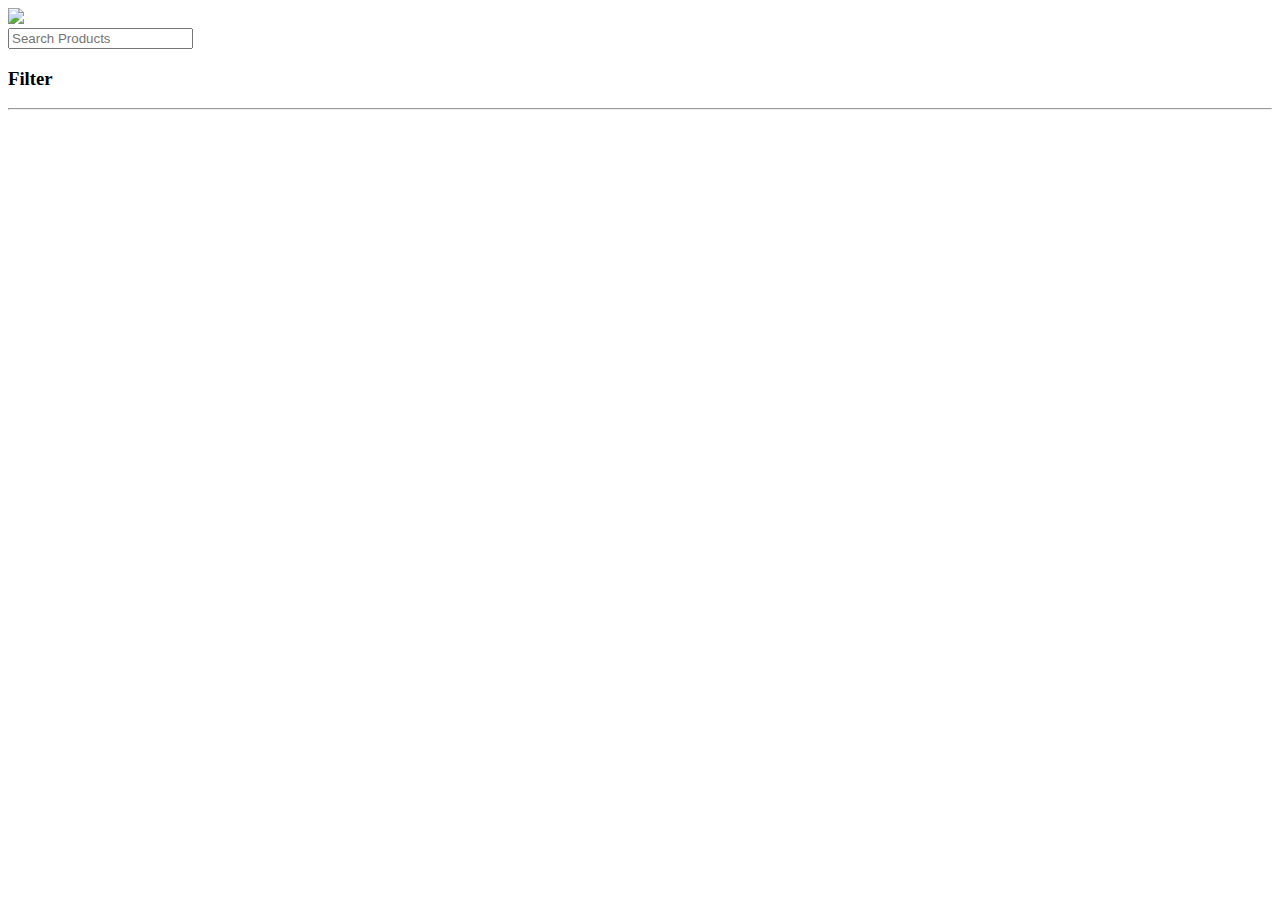
==== Website/html/index.html @ 56bb5edd "Made few changes" ====
<!DOCTYPE html>
<html class="html">

<head>
    <meta charset="utf-8">
    <meta name="viewport" content="width=device-width, initial-scale=1.0">
    <meta http-equiv="X-UA-Compatible" content="IE=edge">
    <title>PLP template</title>
    <!-- Bootstrap CSS CDN -->
    <link rel="stylesheet" href="https://stackpath.bootstrapcdn.com/bootstrap/4.1.0/css/bootstrap.min.css" integrity="sha384-9gVQ4dYFwwWSjIDZnLEWnxCjeSWFphJiwGPXr1jddIhOegiu1FwO5qRGvFXOdJZ4" crossorigin="anonymous">
    <!-- Our Custom CSS -->
    <link rel="stylesheet" href="./css/style.css">
</head>

<body class="body-content">
    <section class="header">
        <a href="javascript:void(0)"><img src="./images/logo1.png" class="logo" onclick="window.location.href = './index.html'"></img></a>
        <div class="navbar">
            <div class="form">
                <input id="search" type="text" class="form-input" placeholder="Search Products">
            </div>

        </div>
    </section>
    <section class="filter-listing">
        <!-- Sidebar  -->
        <div class="sidebar" id="sidebar">
            <div class="sidebar-header">
                <h3 class="heading-3">Filter</h3>
            </div>
            <hr>
        </div>
        <!-- Page Content  -->
        <div class="content">
            <!-- Listing Products-->
            <div class="pro-container" id="pro-container">
            </div>
            <!-- Pagination -->
            <div class="page-container section-p1" aria-label="Page navigation example">
                <ul class="pagination pagination-lg" id="pagination">
                </ul>
            </div>
        </div>
    </section>
    <script src="./js/script.js"></script>
</body>

</html>
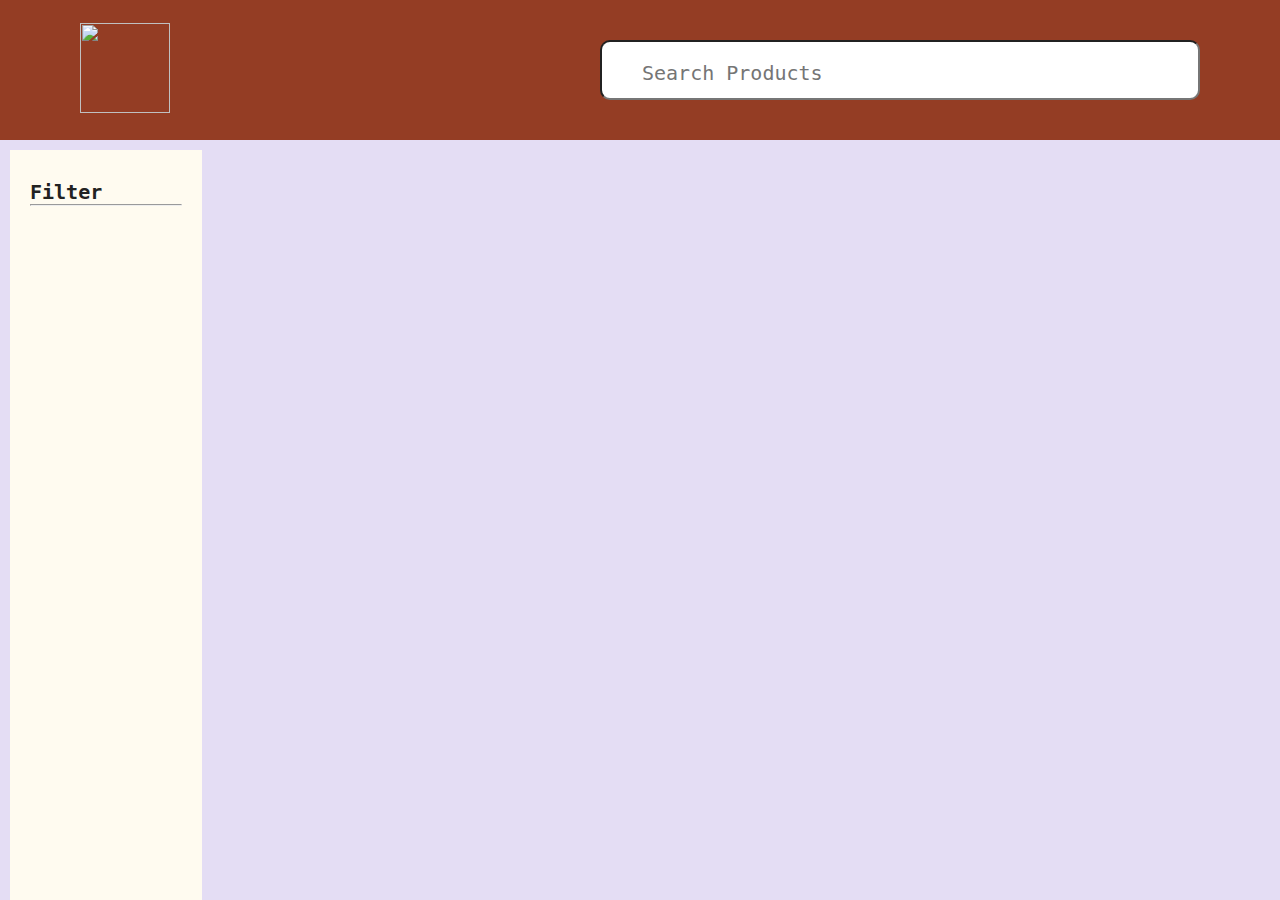
==== commit 592c64e6: "made few changes to the catalog logo" ====
--- a/Website/html/index.html
+++ b/Website/html/index.html
@@ -9,18 +9,18 @@
     <!-- Bootstrap CSS CDN -->
     <link rel="stylesheet" href="https://stackpath.bootstrapcdn.com/bootstrap/4.1.0/css/bootstrap.min.css" integrity="sha384-9gVQ4dYFwwWSjIDZnLEWnxCjeSWFphJiwGPXr1jddIhOegiu1FwO5qRGvFXOdJZ4" crossorigin="anonymous">
     <!-- Our Custom CSS -->
-    <link rel="stylesheet" href="./css/style.css">
+    <link rel="stylesheet" href="../css/style.css">
 </head>
 
 <body class="body-content">
     <section class="header">
-        <a href="javascript:void(0)"><img src="./images/logo1.png" class="logo" onclick="window.location.href = './index.html'"></img></a>
+        <a href="javascript:void(0)"><img src="" id = "logo" class="logo" onclick="window.location.href = './index.html'"></img></a>
         <div class="navbar">
             <div class="form">
                 <input id="search" type="text" class="form-input" placeholder="Search Products">
             </div>
-
         </div>
+        
     </section>
     <section class="filter-listing">
         <!-- Sidebar  -->
@@ -42,7 +42,7 @@
             </div>
         </div>
     </section>
-    <script src="./js/script.js"></script>
+    <script src="../js/script.js"></script>
 </body>
 
 </html>--- a/Website/css/style.css
+++ b/Website/css/style.css
@@ -0,0 +1,273 @@
+/* @import url("https://fonts.googleapis.com/css2?family=Spartan:wght@100;200;300;400;500;600;700;800;900&display=swap"); */
+
+* {
+    margin: 0;
+    padding: 0;
+    box-sizing: border-box;
+    font-family: andale mono,monospace;
+    font-size:20px;
+}
+
+.html {
+    scroll-behavior: smooth;
+    color: black;
+
+}
+
+/* Global Styles */
+
+.heading-1 {
+    font-size: 50px;
+    line-height: 64px;
+    color: #222;
+}
+
+.heading-2 {
+    font-size: 46px;
+    line-height: 54px;
+    color: #222;
+}
+
+.heading-3 {
+    color: #222;
+}
+
+.heading-6 {
+    font-weight: 700;
+    font-size: 12px;
+}
+
+.paragraph {
+    font-size: 20px;
+    color: #282612;
+    margin: 15px 0 20px 0;
+}
+
+
+
+.section-p1 {
+    padding: 40px 80px;
+}
+
+.section-m1 {
+    margin: 40px 0;
+}
+
+
+
+
+/* Header Section*/
+.header {
+    display: flex;
+    align-items: center;
+    justify-content: space-between;
+    width: 100%;
+    padding: 20px 80px;
+    background: #943d24;
+    /* box-shadow: 0 5px 25px rgba(0,0,0,0.6); */
+    z-index: 999;
+    position: sticky;
+    top: 0;
+    left: 0;
+    /* height: 90px; */
+}
+
+.logo{
+    height: 90px;
+    width:90px;
+}
+
+.body-content {
+    width: 100%;
+    background: #e4ddf4;
+}
+
+.navbar {
+    display: inline-flex;
+    align-items: center;
+    justify-content: space-between;
+    padding: 20px 0;
+}
+
+
+/* Search box */
+.form {
+    position: relative;
+}
+.form .fa-search {
+    position: absolute;
+    top: 20px;
+    left: 20px;
+    color: #9ca3af;
+
+}
+.form-input {
+    display: inline-block;
+    height: 60px;
+    width: 600px;
+    padding-top: 5px;
+    text-indent: 40px;
+    border-radius: 10px;
+}
+.form-input:focus {
+
+    box-shadow: none;
+    border: none;
+}
+
+/* #filter-listing{
+    background: #e4ddf4;
+} */
+
+/* Filter Listing */
+.sidebar {
+    width: 15%;
+    height:100%;
+    position: fixed;
+    /* min-width: 250px;
+    max-width: 250px; */
+    background: #fffbf0;
+    color: rgb(0, 0, 0);
+    padding-left: 20px;
+    padding-right: 20px;
+    padding-top: 30px;
+    padding-bottom: 200px;
+    margin-top: 10px;
+    margin-bottom: 10px;
+    margin-left:10px;
+    overflow-y: auto;
+    /* border-radius: 20px; */
+}
+
+/* Product Section */
+.content {
+    width: 85%;
+    height: 100%;
+    text-align: center;
+    /* background: #e4ddf4; */
+    overflow-y: auto;
+    margin-left:15%;
+    padding-left: 30px;
+    padding-right: 30px;
+    display: flex;
+    flex-direction: column;
+
+}
+
+.pro-container {
+    /* display: block; */
+    display: flex;
+    align-items: center;
+    justify-content: space-evenly;
+    /* padding-right: 50px; */
+    flex-wrap: wrap;
+    padding-top: 50px;
+    position: relative;
+}
+
+.pro {
+    width: 23%;
+    min-width: 250px;
+    padding: 10px 12px;
+    border: 1px solid #28133A;
+    border-radius: 25px;
+    cursor: pointer;
+    box-shadow: 20px 20px 30px rgba(0, 0, 0, 0.02);
+    margin: 15px 0;
+    transition: 0.2s ease;
+    position: relative;
+    background: #fffbf0;
+}
+
+.pro-container  .pro:hover {
+    box-shadow: 20px 20px 30px rgba(0, 0, 0, 0.06);
+    transform: scale(1.1);
+}
+
+.pro-container  .pro img {
+    width: 100%;
+    border-radius: 25px;
+}
+
+.pro-container  .pro .des {
+    text-align: start;
+    padding: 10px 0;
+}
+
+.pro-container .pro .des h5 {
+    padding-top: 7px;
+    color: #2d2d2d;
+    font-size: 20px;
+}
+
+.pro-container .pro .des h4 {
+    padding-top: 7px;
+    font-size: 20px;
+    font-weight: 700;
+    color: #2d2d2d;
+}
+
+  /* Pagination Section */
+.page-container {
+
+    display: block;
+    margin: 0 auto;
+}
+.pagination{
+    width:100%;
+    display:flex;
+    justify-content: center;
+}
+.page-item li{
+    cursor: pointer;
+    background-color:#28133A;
+}
+.active{
+    background-color:#28133A
+}
+
+
+
+
+/* PDP page */
+.content-pdp{
+   margin: 50px 50px;
+   border: 2px solid black;
+   padding: 20px 20px;
+}
+
+.basic{
+    display:flex;
+    flex:wrap; 
+    padding-bottom: 20px; 
+}
+.basic-image{
+  height:300px;
+  width:300px;  
+}
+.basic-detail{
+    padding-left: 50px;
+}
+.group{
+    color: #282612;
+}
+.pdp-detail{
+    display:flex;
+    flex:wrap; 
+}
+.pdp-detail-key{
+    width: 30%;
+}
+.pdp-detail-value{
+    width:60%;
+}
+.desc{
+    border: 2px solid black;
+    border-top-width: 5px;
+    border-bottom-width:5px;
+    border-radius: 10px;
+    padding-left: 30px;
+}
+.btn{
+    margin-bottom: 20px;
+}
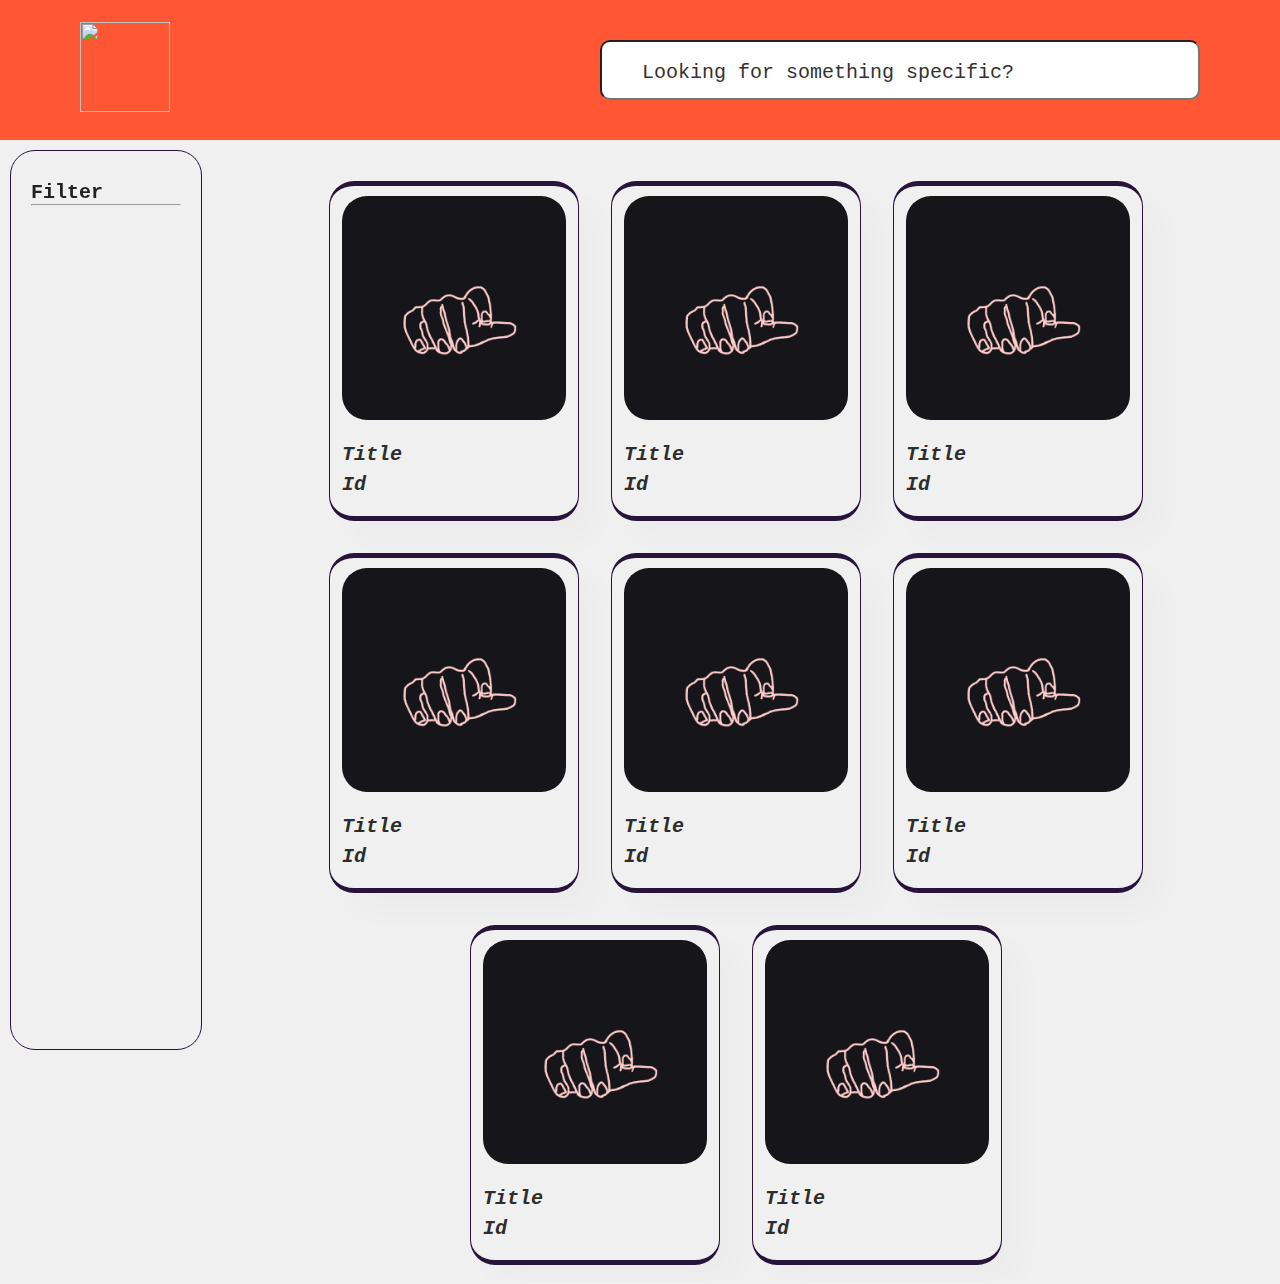
==== commit 36908c07: "made changes to the plp page" ====
--- a/Website/html/index.html
+++ b/Website/html/index.html
@@ -17,11 +17,14 @@
         <a href="javascript:void(0)"><img src="" id = "logo" class="logo" onclick="window.location.href = './index.html'"></img></a>
         <div class="navbar">
             <div class="form">
-                <input id="search" type="text" class="form-input" placeholder="Search Products">
+                <input id="search" type="text" class="form-input" placeholder="Looking for something specific?"  oninput="showClearButton()">
+                <button id="clear-button" style="display: none;" onclick="clearInput()"> x</button>
             </div>
         </div>
         
     </section>
+    <span class="arrow"></span>
+    <span class="arrow"></span>
     <section class="filter-listing">
         <!-- Sidebar  -->
         <div class="sidebar" id="sidebar">
@@ -33,8 +36,64 @@
         <!-- Page Content  -->
         <div class="content">
             <!-- Listing Products-->
-            <div class="pro-container" id="pro-container">
-            </div>
+                <div class="pro-container" id="pro-container">
+                    <div class="pro">
+                        <img src="../images/giphy.gif" class="pro-img" />
+                        <div class="des">
+                            <h5 class="des-h5"> Title</h5>
+                            <h4 class="des-h4"> Id</h4>
+                        </div>
+                    </div> 
+                    <div class="pro">
+                        <img src="../images/giphy.gif" class="pro-img"/>
+                        <div class="des">
+                            <h5 class="des-h5"> Title</h5>
+                            <h4 class="des-h4"> Id</h4>
+                        </div>
+                    </div> 
+                    <div class="pro">
+                        <img src="../images/giphy.gif" class="pro-img"/>
+                        <div class="des">
+                            <h5 class="des-h5"> Title</h5>
+                            <h4 class="des-h4"> Id</h4>
+                        </div>
+                    </div> 
+                    <div class="pro">
+                        <img src="../images/giphy.gif" class="pro-img"/>
+                        <div class="des">
+                            <h5 class="des-h5"> Title</h5>
+                            <h4 class="des-h4"> Id</h4>
+                        </div>
+                    </div> 
+                    <div class="pro">
+                        <img src="../images/giphy.gif" class="pro-img"/>
+                        <div class="des">
+                            <h5 class="des-h5"> Title</h5>
+                            <h4 class="des-h4"> Id</h4>
+                        </div>
+                    </div> 
+                    <div class="pro">
+                        <img src="../images/giphy.gif" class="pro-img"/>
+                        <div class="des">
+                            <h5 class="des-h5"> Title</h5>
+                            <h4 class="des-h4"> Id</h4>
+                        </div>
+                    </div> 
+                    <div class="pro">
+                        <img src="../images/giphy.gif" class="pro-img"/>
+                        <div class="des">
+                            <h5 class="des-h5"> Title</h5>
+                            <h4 class="des-h4"> Id</h4>
+                        </div>
+                    </div> 
+                    <div class="pro">
+                        <img src="../images/giphy.gif" class="pro-img"/>
+                        <div class="des">
+                            <h5 class="des-h5"> Title</h5>
+                            <h4 class="des-h4"> Id</h4>
+                        </div>
+                    </div> 
+                </div>
             <!-- Pagination -->
             <div class="page-container section-p1" aria-label="Page navigation example">
                 <ul class="pagination pagination-lg" id="pagination">
--- a/Website/css/style.css
+++ b/Website/css/style.css
@@ -45,11 +45,11 @@
 
 
 
-.section-p1 {
+.section-padding {
     padding: 40px 80px;
 }
 
-.section-m1 {
+.section-margin {
     margin: 40px 0;
 }
 
@@ -63,7 +63,7 @@
     justify-content: space-between;
     width: 100%;
     padding: 20px 80px;
-    background: #943d24;
+    background: #FF5733;
     /* box-shadow: 0 5px 25px rgba(0,0,0,0.6); */
     z-index: 999;
     position: sticky;
@@ -77,9 +77,12 @@
     width:90px;
 }
 
+
+
+
 .body-content {
     width: 100%;
-    background: #e4ddf4;
+    background: #F0F0F0;
 }
 
 .navbar {
@@ -93,6 +96,7 @@
 /* Search box */
 .form {
     position: relative;
+    display: inline-block;
 }
 .form .fa-search {
     position: absolute;
@@ -108,11 +112,29 @@
     padding-top: 5px;
     text-indent: 40px;
     border-radius: 10px;
+    padding-right: 25px;
 }
 .form-input:focus {
 
     box-shadow: none;
     border: none;
+}
+.form-input::placeholder{
+    color:#333333;
+}
+#clear-button {
+    position: absolute;
+    top: 50%;
+    right: 5px;
+    transform: translateY(-50%);
+    z-index: 1;
+    background-color: #FF5733;
+    color: white;
+    border: none;
+    border-radius: 50%;
+    width: 25px;
+    height: 25px;
+
 }
 
 /* #filter-listing{
@@ -126,7 +148,7 @@
     position: fixed;
     /* min-width: 250px;
     max-width: 250px; */
-    background: #fffbf0;
+    background: #F0F0F0;
     color: rgb(0, 0, 0);
     padding-left: 20px;
     padding-right: 20px;
@@ -136,7 +158,13 @@
     margin-bottom: 10px;
     margin-left:10px;
     overflow-y: auto;
-    /* border-radius: 20px; */
+    border: 1px solid #28133A;
+    border-radius: 25px;
+}
+.display-name{
+    font-size: 20px;
+    font-weight: bold ;
+    
 }
 
 /* Product Section */
@@ -157,12 +185,14 @@
 .pro-container {
     /* display: block; */
     display: flex;
-    align-items: center;
-    justify-content: space-evenly;
+    /* align-items: center; */
+    /* justify-content: space-evenly; */
     /* padding-right: 50px; */
+    justify-content: center;
     flex-wrap: wrap;
-    padding-top: 50px;
+    padding-top: 25px;
     position: relative;
+    align-items: strech;
 }
 
 .pro {
@@ -171,12 +201,14 @@
     padding: 10px 12px;
     border: 1px solid #28133A;
     border-radius: 25px;
+    border-top-width: 5px;
+    border-bottom-width:5px;
     cursor: pointer;
     box-shadow: 20px 20px 30px rgba(0, 0, 0, 0.02);
-    margin: 15px 0;
+    margin: 16px 16px;
     transition: 0.2s ease;
     position: relative;
-    background: #fffbf0;
+    background: #F0F0F0;
 }
 
 .pro-container  .pro:hover {
@@ -184,27 +216,28 @@
     transform: scale(1.1);
 }
 
-.pro-container  .pro img {
+.pro-img {
     width: 100%;
     border-radius: 25px;
 }
 
-.pro-container  .pro .des {
+.des {
     text-align: start;
     padding: 10px 0;
 }
-
-.pro-container .pro .des h5 {
+.des-h5 {
     padding-top: 7px;
     color: #2d2d2d;
     font-size: 20px;
-}
-
-.pro-container .pro .des h4 {
+    font-style: italic ;
+}
+
+.des-h4 {
     padding-top: 7px;
     font-size: 20px;
     font-weight: 700;
     color: #2d2d2d;
+    font-style: italic ;
 }
 
   /* Pagination Section */
@@ -271,3 +304,4 @@
 .btn{
     margin-bottom: 20px;
 }
+
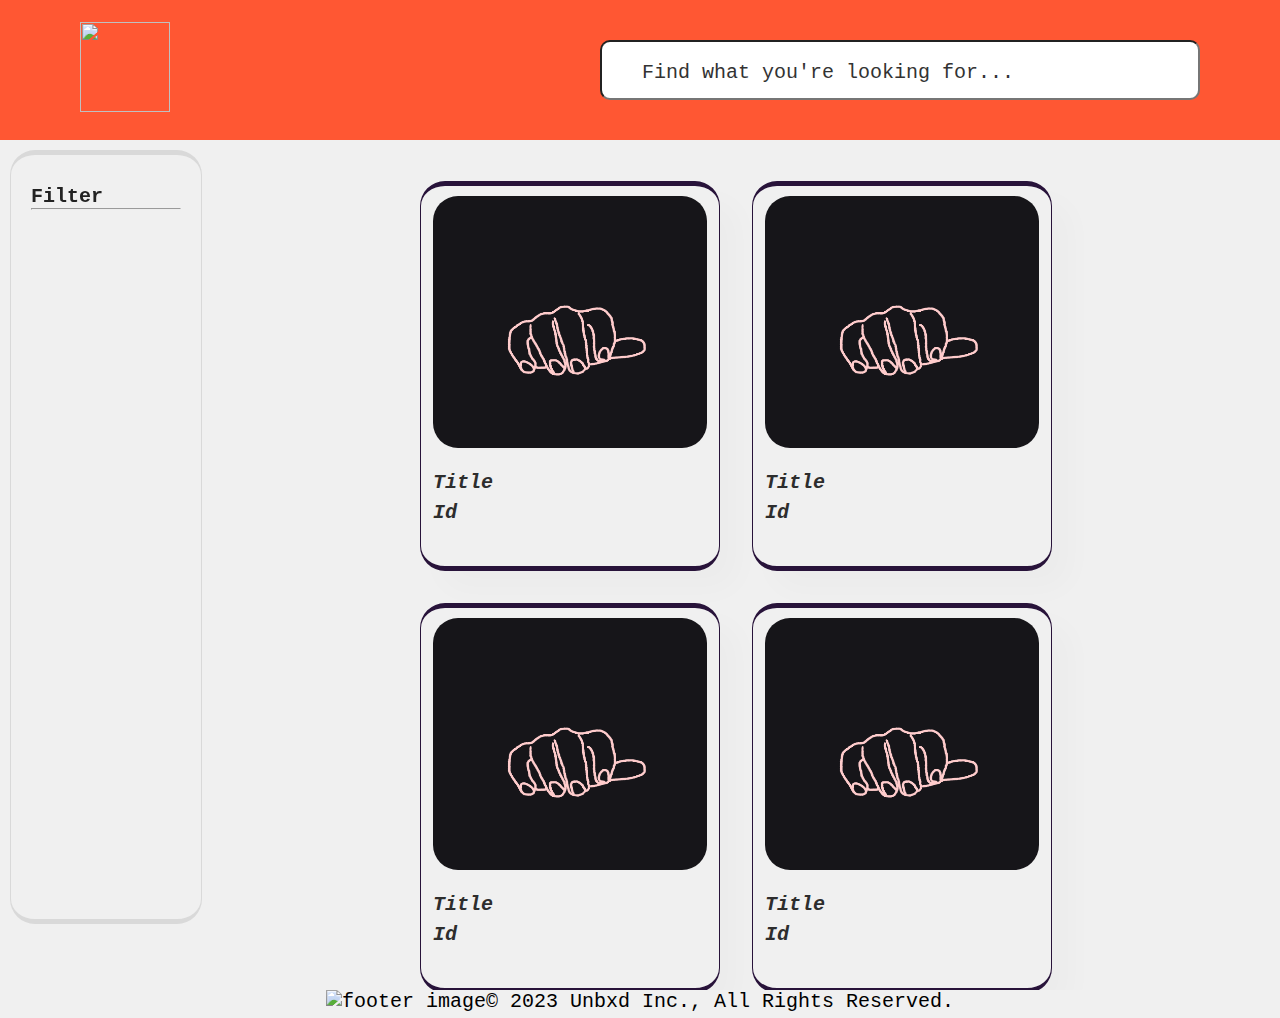
==== commit f18a3350: "Added changes" ====
--- a/Website/html/index.html
+++ b/Website/html/index.html
@@ -10,90 +10,51 @@
     <link rel="stylesheet" href="https://stackpath.bootstrapcdn.com/bootstrap/4.1.0/css/bootstrap.min.css" integrity="sha384-9gVQ4dYFwwWSjIDZnLEWnxCjeSWFphJiwGPXr1jddIhOegiu1FwO5qRGvFXOdJZ4" crossorigin="anonymous">
     <!-- Our Custom CSS -->
     <link rel="stylesheet" href="../css/style.css">
+    <link rel="stylesheet" type="text/css" href="../css/print.css" media="print">
+
 </head>
 
 <body class="body-content">
     <section class="header">
-        <a href="javascript:void(0)"><img src="" id = "logo" class="logo" onclick="window.location.href = './index.html'"></img></a>
+        <a href="javascript:void(0)" id="logo_url"><img src="" id = "logo" class="logo" ></img></a>
         <div class="navbar">
             <div class="form">
-                <input id="search" type="text" class="form-input" placeholder="Looking for something specific?"  oninput="showClearButton()">
+                <input id="search" type="text" class="form-input" placeholder="Find what you're looking for..."  oninput="showClearButton()">
                 <button id="clear-button" style="display: none;" onclick="clearInput()"> x</button>
             </div>
         </div>
         
     </section>
-    <span class="arrow"></span>
-    <span class="arrow"></span>
     <section class="filter-listing">
+
+        
         <!-- Sidebar  -->
         <div class="sidebar" id="sidebar">
             <div class="sidebar-header">
                 <h3 class="heading-3">Filter</h3>
             </div>
+            <div id="sidebar-body">
+            </div>
             <hr>
         </div>
         <!-- Page Content  -->
-        <div class="content">
+        <div id="breadcrums">
+            <div id="basic-details">
+                <h6 id="total-products"></h6>
+                <h6 id="current-pageno">Current page no: <b>1</b></h6>
+            </div>
+            <div id="search-results">
+                
+            </div>
+        </div>
+        <div class="content" id="content">
+
             <!-- Listing Products-->
                 <div class="pro-container" id="pro-container">
-                    <div class="pro">
-                        <img src="../images/giphy.gif" class="pro-img" />
-                        <div class="des">
-                            <h5 class="des-h5"> Title</h5>
-                            <h4 class="des-h4"> Id</h4>
-                        </div>
-                    </div> 
-                    <div class="pro">
-                        <img src="../images/giphy.gif" class="pro-img"/>
-                        <div class="des">
-                            <h5 class="des-h5"> Title</h5>
-                            <h4 class="des-h4"> Id</h4>
-                        </div>
-                    </div> 
-                    <div class="pro">
-                        <img src="../images/giphy.gif" class="pro-img"/>
-                        <div class="des">
-                            <h5 class="des-h5"> Title</h5>
-                            <h4 class="des-h4"> Id</h4>
-                        </div>
-                    </div> 
-                    <div class="pro">
-                        <img src="../images/giphy.gif" class="pro-img"/>
-                        <div class="des">
-                            <h5 class="des-h5"> Title</h5>
-                            <h4 class="des-h4"> Id</h4>
-                        </div>
-                    </div> 
-                    <div class="pro">
-                        <img src="../images/giphy.gif" class="pro-img"/>
-                        <div class="des">
-                            <h5 class="des-h5"> Title</h5>
-                            <h4 class="des-h4"> Id</h4>
-                        </div>
-                    </div> 
-                    <div class="pro">
-                        <img src="../images/giphy.gif" class="pro-img"/>
-                        <div class="des">
-                            <h5 class="des-h5"> Title</h5>
-                            <h4 class="des-h4"> Id</h4>
-                        </div>
-                    </div> 
-                    <div class="pro">
-                        <img src="../images/giphy.gif" class="pro-img"/>
-                        <div class="des">
-                            <h5 class="des-h5"> Title</h5>
-                            <h4 class="des-h4"> Id</h4>
-                        </div>
-                    </div> 
-                    <div class="pro">
-                        <img src="../images/giphy.gif" class="pro-img"/>
-                        <div class="des">
-                            <h5 class="des-h5"> Title</h5>
-                            <h4 class="des-h4"> Id</h4>
-                        </div>
-                    </div> 
+
                 </div>
+            <button class="arrow-btn prev-btn" id="prev" onclick = "prevpage()">&#8249;</button>
+            <button class="arrow-btn next-btn" id="next" onclick="nextpage()">&#8250;</button>
             <!-- Pagination -->
             <div class="page-container section-p1" aria-label="Page navigation example">
                 <ul class="pagination pagination-lg" id="pagination">
@@ -101,7 +62,10 @@
             </div>
         </div>
     </section>
+
     <script src="../js/script.js"></script>
 </body>
-
+<footer>
+    <div class="catalog-footer"><img src="https://pim.unbxd.io/images/unbxdicon.png" height="28" alt="footer image"><p>© 2023 Unbxd Inc., All Rights Reserved.</p></div>
+</footer>
 </html>--- a/Website/css/style.css
+++ b/Website/css/style.css
@@ -4,8 +4,8 @@
     margin: 0;
     padding: 0;
     box-sizing: border-box;
-    font-family: andale mono,monospace;
-    font-size:20px;
+    font-family: andale mono, monospace;
+    font-size: 20px;
 }
 
 .html {
@@ -72,9 +72,9 @@
     /* height: 90px; */
 }
 
-.logo{
+.logo {
     height: 90px;
-    width:90px;
+    width: 90px;
 }
 
 
@@ -82,7 +82,9 @@
 
 .body-content {
     width: 100%;
+    height:100%;
     background: #F0F0F0;
+    
 }
 
 .navbar {
@@ -98,6 +100,7 @@
     position: relative;
     display: inline-block;
 }
+
 .form .fa-search {
     position: absolute;
     top: 20px;
@@ -105,6 +108,7 @@
     color: #9ca3af;
 
 }
+
 .form-input {
     display: inline-block;
     height: 60px;
@@ -114,22 +118,25 @@
     border-radius: 10px;
     padding-right: 25px;
 }
+
 .form-input:focus {
 
     box-shadow: none;
     border: none;
 }
-.form-input::placeholder{
-    color:#333333;
-}
+
+.form-input::placeholder {
+    color: #333333;
+}
+
 #clear-button {
     position: absolute;
     top: 50%;
     right: 5px;
     transform: translateY(-50%);
     z-index: 1;
-    background-color: #FF5733;
-    color: white;
+    background-color: white;
+    color: #333333;
     border: none;
     border-radius: 50%;
     width: 25px;
@@ -138,13 +145,13 @@
 }
 
 /* #filter-listing{
-    background: #e4ddf4;
+    min-height: calc(100vh - 50px);
 } */
 
 /* Filter Listing */
 .sidebar {
     width: 15%;
-    height:100%;
+    height: 86%;
     position: fixed;
     /* min-width: 250px;
     max-width: 250px; */
@@ -153,18 +160,26 @@
     padding-left: 20px;
     padding-right: 20px;
     padding-top: 30px;
-    padding-bottom: 200px;
+    padding-bottom: 20px;
     margin-top: 10px;
     margin-bottom: 10px;
-    margin-left:10px;
+    margin-left: 10px;
     overflow-y: auto;
-    border: 1px solid #28133A;
+    border: 1px solid #D9D9D9;
+    /* border-style: groove; */
+    border-top-width:5px;
+    border-bottom-width:5px;
     border-radius: 25px;
 }
-.display-name{
+
+.display-name {
     font-size: 20px;
-    font-weight: bold ;
-    
+    font-weight: bold;
+
+}
+.filter{
+    width: 20px;
+    height: 20px;
 }
 
 /* Product Section */
@@ -174,11 +189,14 @@
     text-align: center;
     /* background: #e4ddf4; */
     overflow-y: auto;
-    margin-left:15%;
+    margin-left: 15%;
     padding-left: 30px;
     padding-right: 30px;
     display: flex;
-    flex-direction: column;
+    flex: wrap;  
+    max-height: calc(100vh - 50px);
+    /* flex-direction: column; */
+    
 
 }
 
@@ -190,19 +208,19 @@
     /* padding-right: 50px; */
     justify-content: center;
     flex-wrap: wrap;
-    padding-top: 25px;
+    padding: 25px;
     position: relative;
     align-items: strech;
 }
 
 .pro {
-    width: 23%;
-    min-width: 250px;
+    /* width: 23%; */
+    width: 300px;
     padding: 10px 12px;
     border: 1px solid #28133A;
     border-radius: 25px;
     border-top-width: 5px;
-    border-bottom-width:5px;
+    border-bottom-width: 5px;
     cursor: pointer;
     box-shadow: 20px 20px 30px rgba(0, 0, 0, 0.02);
     margin: 16px 16px;
@@ -211,13 +229,14 @@
     background: #F0F0F0;
 }
 
-.pro-container  .pro:hover {
+.pro-container .pro:hover {
     box-shadow: 20px 20px 30px rgba(0, 0, 0, 0.06);
     transform: scale(1.1);
 }
 
 .pro-img {
     width: 100%;
+    height:70%;
     border-radius: 25px;
 }
 
@@ -225,11 +244,12 @@
     text-align: start;
     padding: 10px 0;
 }
+
 .des-h5 {
     padding-top: 7px;
     color: #2d2d2d;
     font-size: 20px;
-    font-style: italic ;
+    font-style: italic;
 }
 
 .des-h4 {
@@ -237,71 +257,288 @@
     font-size: 20px;
     font-weight: 700;
     color: #2d2d2d;
-    font-style: italic ;
-}
-
-  /* Pagination Section */
+    font-style: italic;
+}
+
+/* Pagination Section */
 .page-container {
-
-    display: block;
+    display: none;
     margin: 0 auto;
 }
-.pagination{
-    width:100%;
+
+.pagination {
+    width: 100%;
+    display: flex;
+    justify-content: center;
+}
+
+.page-item li {
+    cursor: pointer;
+    background-color: #28133A;
+}
+
+.active {
+    background-color: #28133A
+}
+
+#breadcrums {
+    border: 2px solid black;
+    border-radius: 25px;
+    padding: 20px;
+    display: none;
+    margin:15px;
+    margin-left: 25%;
+    margin-right: 10%;
+    /* justify-content: space-evenly; */
+}
+
+
+/* PDP page */
+.content-pdp {
+    margin: 50px 50px;
+    border: 2px solid black;
+    padding: 20px 20px;
+    display: none;
+}
+
+.basic {
+    display: flex;
+    flex: wrap;
+    padding-bottom: 20px;
+}
+
+.basic-image {
+    height: 500px;
+    width: 100%;
+    max-width: 500px;
+    display: flex;
+    position: absolute;
+    top: 0;
+    left: 0;
+    opacity: 0;
+    transition: opacity 0.5s ease-in-out;
+}
+
+
+
+.productTitle .productId{
+    padding-left: 50px;
+}
+.basic-detail {
+    padding-left: 50px;
+}
+
+.group {
+    color: #282612;
+}
+
+.pdp-detail {
+    display: flex;
+    flex: wrap;
+    padding-bottom: 5px;
+}
+
+.pdp-detail-key {
+    width: 30%;
+}
+
+.pdp-detail-value {
+    width: 60%;
+}
+.pdp-detail-image{
     display:flex;
-    justify-content: center;
-}
-.page-item li{
-    cursor: pointer;
-    background-color:#28133A;
-}
-.active{
-    background-color:#28133A
-}
-
-
-
-
-/* PDP page */
-.content-pdp{
-   margin: 50px 50px;
-   border: 2px solid black;
-   padding: 20px 20px;
-}
-
-.basic{
-    display:flex;
-    flex:wrap; 
-    padding-bottom: 20px; 
-}
-.basic-image{
-  height:300px;
-  width:300px;  
-}
-.basic-detail{
-    padding-left: 50px;
-}
-.group{
-    color: #282612;
-}
-.pdp-detail{
-    display:flex;
-    flex:wrap; 
-}
-.pdp-detail-key{
-    width: 30%;
-}
-.pdp-detail-value{
-    width:60%;
-}
-.desc{
+    flex:wrap;
+}
+
+.desc {
     border: 2px solid black;
     border-top-width: 5px;
-    border-bottom-width:5px;
+    border-bottom-width: 5px;
     border-radius: 10px;
     padding-left: 30px;
 }
-.btn{
+
+.btn {
     margin-bottom: 20px;
 }
 
+
+.slider {
+    width: 25%;
+    height: 500px;
+    position: relative;
+    overflow: hidden;
+    transition: transform 0.3s ease-out;
+}
+
+.slider-btn {
+    position: absolute;
+    top: 50%;
+    transform: translateY(-80%);
+    font-size: 2em;
+    font-weight: bold;
+    color: white;
+    background-color: rgba(0, 0, 0, 0.5);
+    border: none;
+    cursor: pointer;
+    padding: 0.5em;
+    z-index: 1;
+}
+
+.prev {
+    left: 0;
+}
+
+.next {
+    right: 0;
+}
+
+.arrow-btn {
+    font-size: 2em;
+    font-weight: bold;
+    color: white;
+    background-color: rgba(0, 0, 0, 0.5);
+    border: none;
+    cursor: pointer;
+    padding: 0.5em;
+    /* display:none; */
+    position: fixed;
+    top: 50%;
+    transform: translateY(-50%);
+}
+
+.arrow-btn:first-of-type {
+    left: 16%;
+    display: none;
+}
+
+.arrow-btn:last-of-type {
+    right: 4%;
+    display: none;
+}
+
+/* Loading page css*/
+.loader{
+    padding: 0;
+    margin: 0;
+    height: 85vh;
+    width:100vw;
+    display:flex;
+    align-items: center;
+    justify-content: center;
+}
+
+.loader{
+    -webkit-perspective:700px;
+    perspective: 700px;
+}
+
+.loader>span{
+    font-size: 130px;
+    font-family: "franklin gothic medium",sans-serif;
+    display: inline-block;
+    animation:flip 2.6s infinite linear;
+    transform-origin:0 70%;
+    transform-style:preserve-3d;
+    -webkit-transform-style:preserve-3d;
+}
+
+@keyframes flip{
+    35%{
+        transform: rotateX(360deg);
+    }
+    100%{
+        transform: rotatex(360deg);
+    }
+}
+
+
+/* .loader>span:nth-child(even){
+    color:#FF5733;
+
+}
+.loader>span:nth-child(odd){
+    color: #FF5733 ;
+
+} */
+
+.loader>span:nth-child(2){
+    animation-delay: 0.3s;
+}
+
+.loader>span:nth-child(3){
+    animation-delay: 0.6s;
+}
+
+.loader>span:nth-child(4){
+    animation-delay: 0.9s;
+}
+
+.loader>span:nth-child(5){
+    animation-delay: 1.2s;
+}
+
+.loader>span:nth-child(6){
+    animation-delay: 1.5s
+}
+
+.loader>span:nth-child(7){
+    animation-delay: 1.8s
+}
+.footer{
+    position: fixed;
+    margin-bottom:0px;
+    bottom: 0;
+    width: 100%;
+    height: 50px; /* adjust to the height of your footer */
+    background-color: #f5f5f5; /* optional styling */
+    border-top: 1px solid #ccc; /* optional styling */
+    padding: 10px;/* optional styling */
+}
+.catalog-footer{
+    display:flex;
+    flex:wrap;
+    justify-content: center;
+    
+}
+
+.modal {
+    display: none;
+    position: fixed;
+    z-index: 9999;
+    left: 0;
+    top: 0;
+    width: 100%;
+    height: 100%;
+    overflow: auto;
+    background-color: rgba(0, 0, 0, 0.9);
+  }
+  
+  .modal-content {
+    position: fixed;
+    top: 50%;
+    left: 50%;
+    transform: translate(-50%, -50%);
+    display: block;
+    max-width: 80%;
+    max-height: 80%;
+  }
+  
+  .close {
+    color: #ffffff;
+    position: absolute;
+    top: 10px;
+    right: 25px;
+    font-size: 35px;
+    font-weight: bold;
+    cursor: pointer;
+    z-index: 999;
+  }
+  
+  .close:hover,
+  .close:focus {
+    color: white;
+    text-decoration: none;
+    cursor: pointer;
+  }
+  --- a/Website/css/print.css
+++ b/Website/css/print.css
@@ -0,0 +1,27 @@
+@media print {
+    @page {
+        margin-top: 100mm; /* Change the value to the desired size */
+      }
+    .header  {
+        page-break-before: always;
+        
+      }
+    .pro{
+        page-break-inside: avoid;
+    }
+    .sidebar{
+        width:0%;
+        display: none;
+    }
+    .arrow-btn{
+        display:none;
+    }
+    .content{
+        width:100%;
+        margin:0;
+    }
+    .pro{
+        padding-bottom: 36px;
+    }
+  }
+  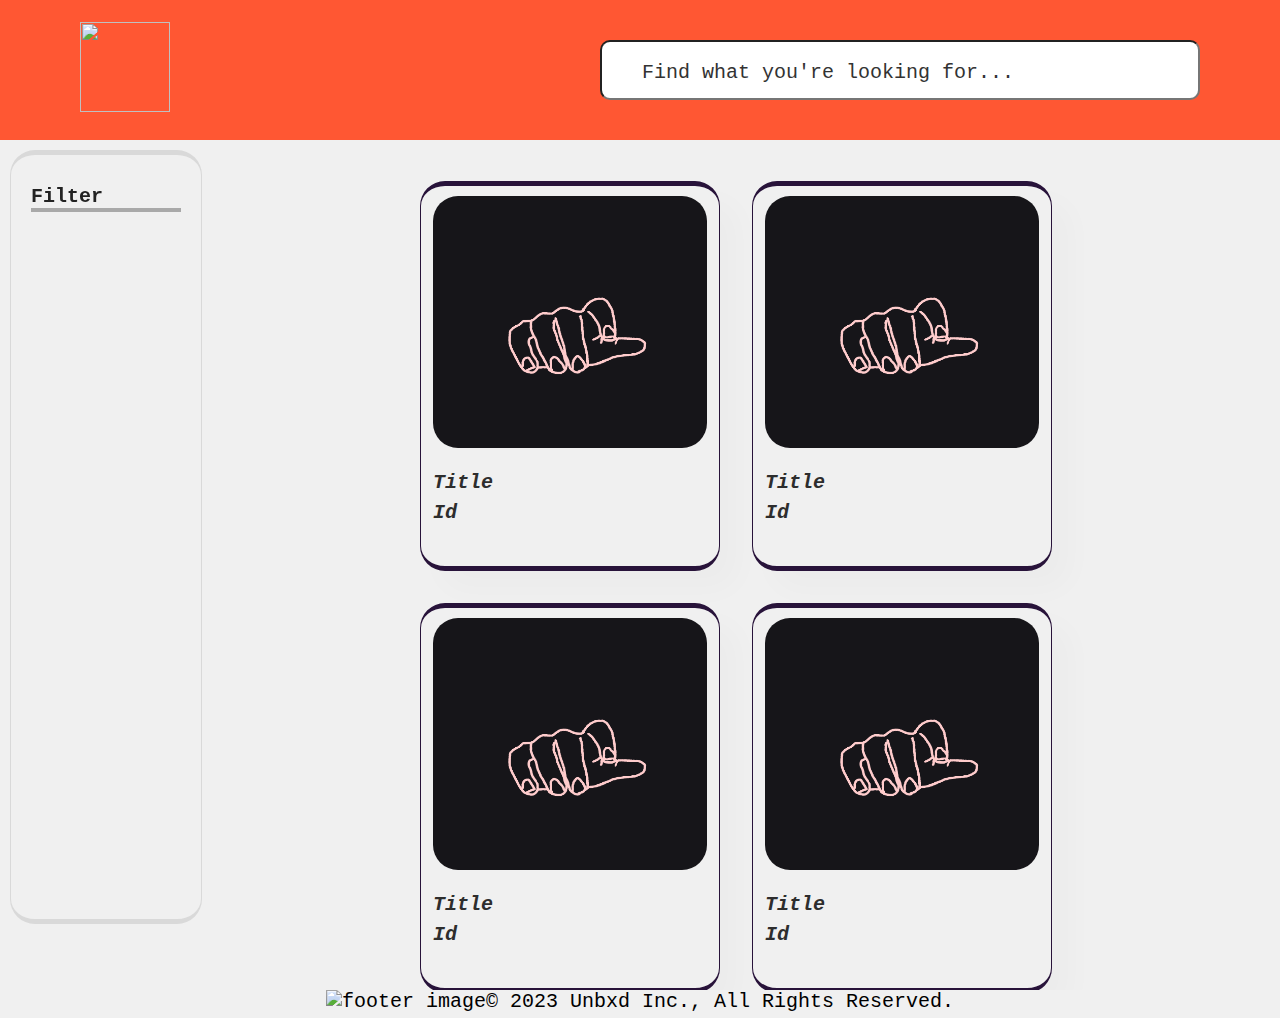
==== commit 58efd81e: "made changes to the plp page image" ====
--- a/Website/html/index.html
+++ b/Website/html/index.html
@@ -15,7 +15,7 @@
 </head>
 
 <body class="body-content">
-    <section class="header">
+    <header class="header">
         <a href="javascript:void(0)" id="logo_url"><img src="" id = "logo" class="logo" ></img></a>
         <div class="navbar">
             <div class="form">
@@ -24,10 +24,8 @@
             </div>
         </div>
         
-    </section>
-    <section class="filter-listing">
-
-        
+    </header>
+    <section class="filter-listing">    
         <!-- Sidebar  -->
         <div class="sidebar" id="sidebar">
             <div class="sidebar-header">
@@ -35,7 +33,7 @@
             </div>
             <div id="sidebar-body">
             </div>
-            <hr>
+            <hr style="border: 2px solid  #A9A9A9">
         </div>
         <!-- Page Content  -->
         <div id="breadcrums">
@@ -63,9 +61,11 @@
         </div>
     </section>
 
+    
+    <footer>
+        <div class="catalog-footer"><img src="https://pim.unbxd.io/images/unbxdicon.png" height="28" alt="footer image"><p>© 2023 Unbxd Inc., All Rights Reserved.</p></div>
+    </footer>
     <script src="../js/script.js"></script>
 </body>
-<footer>
-    <div class="catalog-footer"><img src="https://pim.unbxd.io/images/unbxdicon.png" height="28" alt="footer image"><p>© 2023 Unbxd Inc., All Rights Reserved.</p></div>
-</footer>
+
 </html>